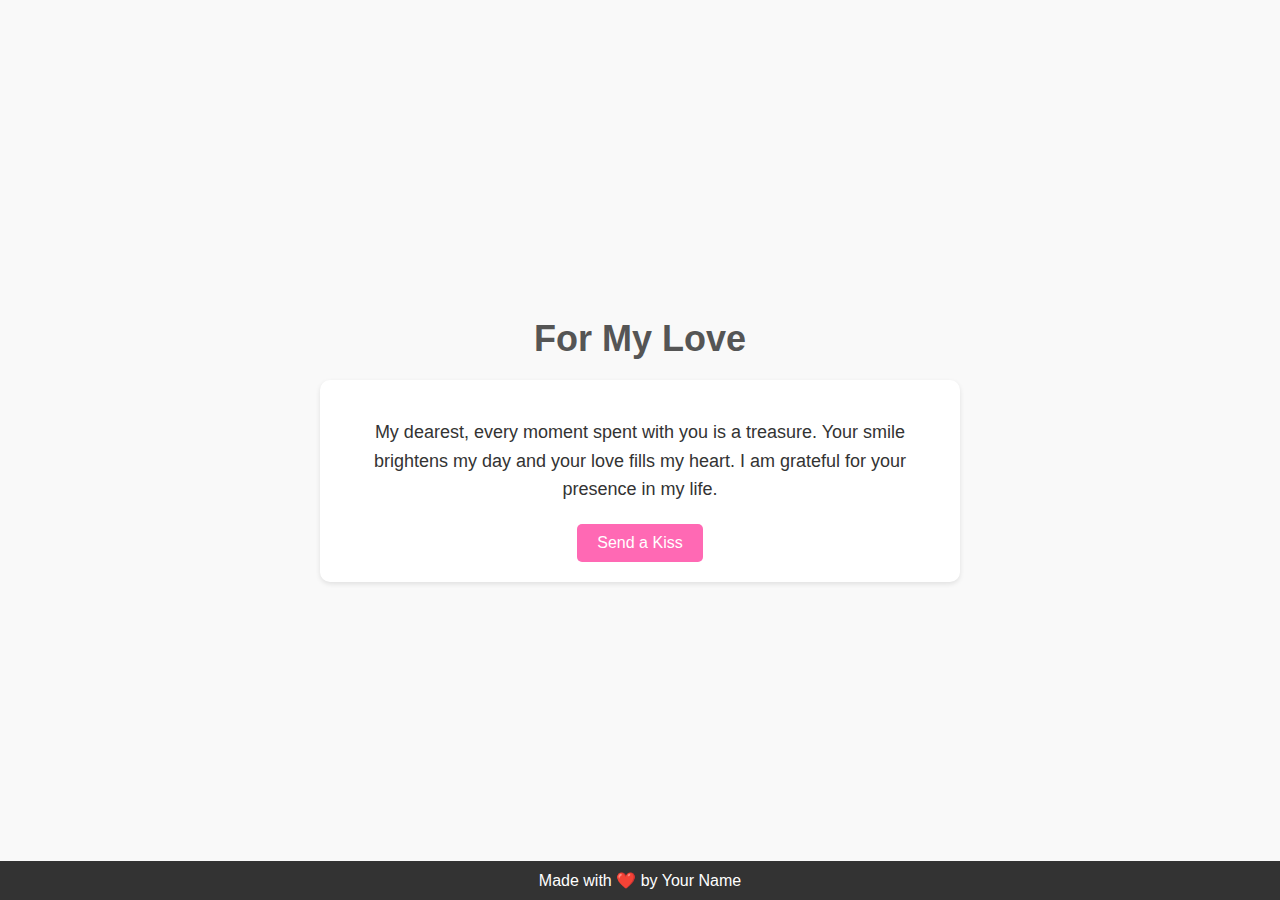
==== gf.html @ f07d81e7 "Create gf.html" ====
<!DOCTYPE html>
<html lang="en">
<head>
  <meta charset="UTF-8">
  <meta name="viewport" content="width=device-width, initial-scale=1.0">
  <title>For My Love</title>
  <style>
    body {
      margin: 0;
      padding: 0;
      font-family: 'Segoe UI', Tahoma, Geneva, Verdana, sans-serif;
      background-color: #f9f9f9;
      color: #333;
    }

    .container {
      width: 100%;
      height: 100vh;
      display: flex;
      justify-content: center;
      align-items: center;
      flex-direction: column;
      text-align: center;
    }

    .header {
      font-size: 36px;
      font-weight: bold;
      margin-bottom: 20px;
      color: #555;
    }

    .content {
      max-width: 600px;
      margin: 0 auto;
      padding: 20px;
      background-color: #fff;
      border-radius: 10px;
      box-shadow: 0 2px 5px rgba(0, 0, 0, 0.1);
    }

    .love-message {
      font-size: 18px;
      line-height: 1.6;
      margin-bottom: 20px;
    }

    .cta-button {
      display: inline-block;
      padding: 10px 20px;
      background-color: #ff69b4;
      color: #fff;
      text-decoration: none;
      border-radius: 5px;
      transition: background-color 0.3s ease;
    }

    .cta-button:hover {
      background-color: #e64980;
    }

    .footer {
      position: fixed;
      bottom: 0;
      width: 100%;
      background-color: #333;
      color: #fff;
      padding: 10px 0;
      text-align: center;
    }

    @media (max-width: 768px) {
      .content {
        padding: 10px;
      }
    }
  </style>
</head>
<body>
  <div class="container">
    <div class="header">For My Love</div>
    <div class="content">
      <p class="love-message">My dearest, every moment spent with you is a treasure. Your smile brightens my day and your love fills my heart. I am grateful for your presence in my life.</p>
      <a href="#" class="cta-button">Send a Kiss</a>
    </div>
  </div>
  <div class="footer">Made with ❤️ by Your Name</div>
</body>
</html>
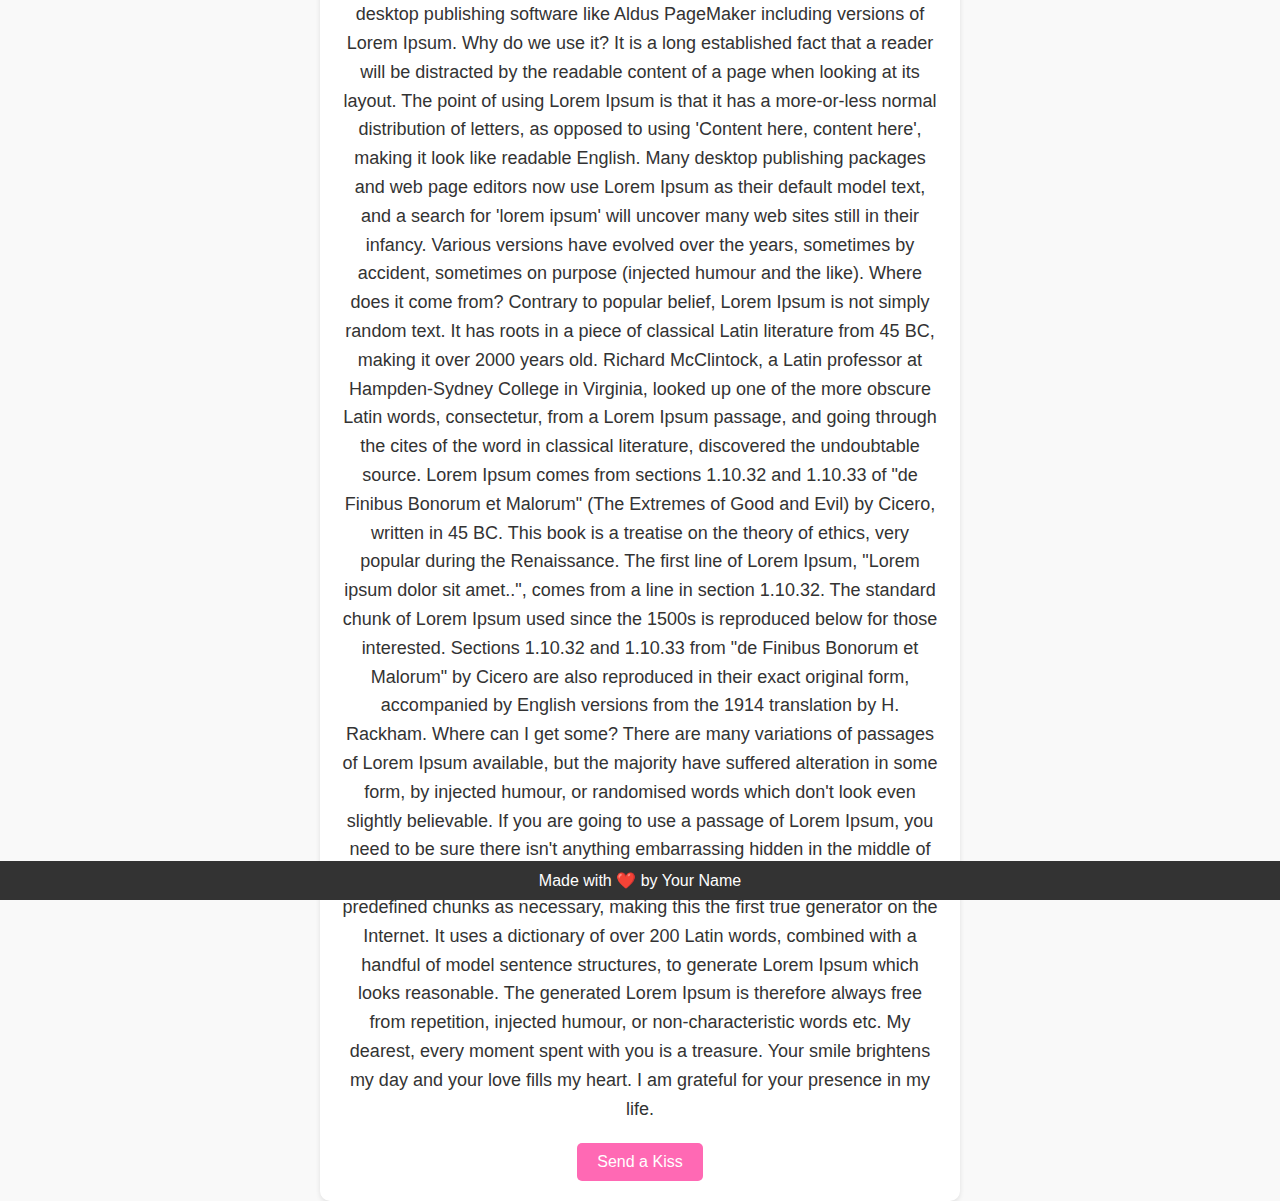
==== commit 659f4338: "Update gf.html" ====
--- a/gf.html
+++ b/gf.html
@@ -80,7 +80,19 @@
   <div class="container">
     <div class="header">For My Love</div>
     <div class="content">
-      <p class="love-message">My dearest, every moment spent with you is a treasure. Your smile brightens my day and your love fills my heart. I am grateful for your presence in my life.</p>
+      <p class="love-message">What is Lorem Ipsum?
+Lorem Ipsum is simply dummy text of the printing and typesetting industry. Lorem Ipsum has been the industry's standard dummy text ever since the 1500s, when an unknown printer took a galley of type and scrambled it to make a type specimen book. It has survived not only five centuries, but also the leap into electronic typesetting, remaining essentially unchanged. It was popularised in the 1960s with the release of Letraset sheets containing Lorem Ipsum passages, and more recently with desktop publishing software like Aldus PageMaker including versions of Lorem Ipsum.
+
+Why do we use it?
+It is a long established fact that a reader will be distracted by the readable content of a page when looking at its layout. The point of using Lorem Ipsum is that it has a more-or-less normal distribution of letters, as opposed to using 'Content here, content here', making it look like readable English. Many desktop publishing packages and web page editors now use Lorem Ipsum as their default model text, and a search for 'lorem ipsum' will uncover many web sites still in their infancy. Various versions have evolved over the years, sometimes by accident, sometimes on purpose (injected humour and the like).
+
+Where does it come from?
+Contrary to popular belief, Lorem Ipsum is not simply random text. It has roots in a piece of classical Latin literature from 45 BC, making it over 2000 years old. Richard McClintock, a Latin professor at Hampden-Sydney College in Virginia, looked up one of the more obscure Latin words, consectetur, from a Lorem Ipsum passage, and going through the cites of the word in classical literature, discovered the undoubtable source. Lorem Ipsum comes from sections 1.10.32 and 1.10.33 of "de Finibus Bonorum et Malorum" (The Extremes of Good and Evil) by Cicero, written in 45 BC. This book is a treatise on the theory of ethics, very popular during the Renaissance. The first line of Lorem Ipsum, "Lorem ipsum dolor sit amet..", comes from a line in section 1.10.32.
+
+The standard chunk of Lorem Ipsum used since the 1500s is reproduced below for those interested. Sections 1.10.32 and 1.10.33 from "de Finibus Bonorum et Malorum" by Cicero are also reproduced in their exact original form, accompanied by English versions from the 1914 translation by H. Rackham.
+
+Where can I get some?
+There are many variations of passages of Lorem Ipsum available, but the majority have suffered alteration in some form, by injected humour, or randomised words which don't look even slightly believable. If you are going to use a passage of Lorem Ipsum, you need to be sure there isn't anything embarrassing hidden in the middle of text. All the Lorem Ipsum generators on the Internet tend to repeat predefined chunks as necessary, making this the first true generator on the Internet. It uses a dictionary of over 200 Latin words, combined with a handful of model sentence structures, to generate Lorem Ipsum which looks reasonable. The generated Lorem Ipsum is therefore always free from repetition, injected humour, or non-characteristic words etc. My dearest, every moment spent with you is a treasure. Your smile brightens my day and your love fills my heart. I am grateful for your presence in my life.</p>
       <a href="#" class="cta-button">Send a Kiss</a>
     </div>
   </div>
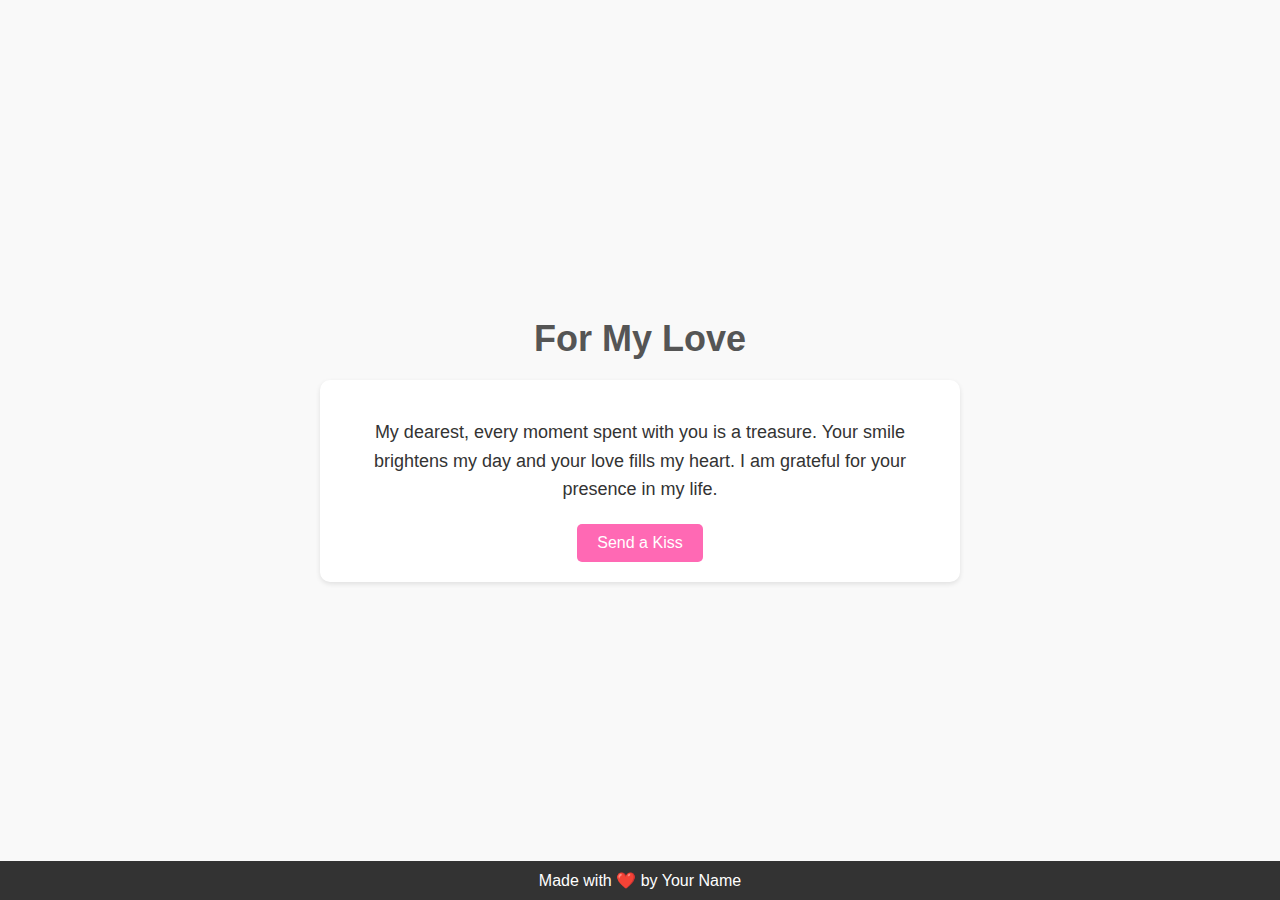
==== commit 8f0a1cae: "Update gf.html" ====
--- a/gf.html
+++ b/gf.html
@@ -80,19 +80,7 @@
   <div class="container">
     <div class="header">For My Love</div>
     <div class="content">
-      <p class="love-message">What is Lorem Ipsum?
-Lorem Ipsum is simply dummy text of the printing and typesetting industry. Lorem Ipsum has been the industry's standard dummy text ever since the 1500s, when an unknown printer took a galley of type and scrambled it to make a type specimen book. It has survived not only five centuries, but also the leap into electronic typesetting, remaining essentially unchanged. It was popularised in the 1960s with the release of Letraset sheets containing Lorem Ipsum passages, and more recently with desktop publishing software like Aldus PageMaker including versions of Lorem Ipsum.
-
-Why do we use it?
-It is a long established fact that a reader will be distracted by the readable content of a page when looking at its layout. The point of using Lorem Ipsum is that it has a more-or-less normal distribution of letters, as opposed to using 'Content here, content here', making it look like readable English. Many desktop publishing packages and web page editors now use Lorem Ipsum as their default model text, and a search for 'lorem ipsum' will uncover many web sites still in their infancy. Various versions have evolved over the years, sometimes by accident, sometimes on purpose (injected humour and the like).
-
-Where does it come from?
-Contrary to popular belief, Lorem Ipsum is not simply random text. It has roots in a piece of classical Latin literature from 45 BC, making it over 2000 years old. Richard McClintock, a Latin professor at Hampden-Sydney College in Virginia, looked up one of the more obscure Latin words, consectetur, from a Lorem Ipsum passage, and going through the cites of the word in classical literature, discovered the undoubtable source. Lorem Ipsum comes from sections 1.10.32 and 1.10.33 of "de Finibus Bonorum et Malorum" (The Extremes of Good and Evil) by Cicero, written in 45 BC. This book is a treatise on the theory of ethics, very popular during the Renaissance. The first line of Lorem Ipsum, "Lorem ipsum dolor sit amet..", comes from a line in section 1.10.32.
-
-The standard chunk of Lorem Ipsum used since the 1500s is reproduced below for those interested. Sections 1.10.32 and 1.10.33 from "de Finibus Bonorum et Malorum" by Cicero are also reproduced in their exact original form, accompanied by English versions from the 1914 translation by H. Rackham.
-
-Where can I get some?
-There are many variations of passages of Lorem Ipsum available, but the majority have suffered alteration in some form, by injected humour, or randomised words which don't look even slightly believable. If you are going to use a passage of Lorem Ipsum, you need to be sure there isn't anything embarrassing hidden in the middle of text. All the Lorem Ipsum generators on the Internet tend to repeat predefined chunks as necessary, making this the first true generator on the Internet. It uses a dictionary of over 200 Latin words, combined with a handful of model sentence structures, to generate Lorem Ipsum which looks reasonable. The generated Lorem Ipsum is therefore always free from repetition, injected humour, or non-characteristic words etc. My dearest, every moment spent with you is a treasure. Your smile brightens my day and your love fills my heart. I am grateful for your presence in my life.</p>
+      <p class="love-message">My dearest, every moment spent with you is a treasure. Your smile brightens my day and your love fills my heart. I am grateful for your presence in my life.</p>
       <a href="#" class="cta-button">Send a Kiss</a>
     </div>
   </div>
